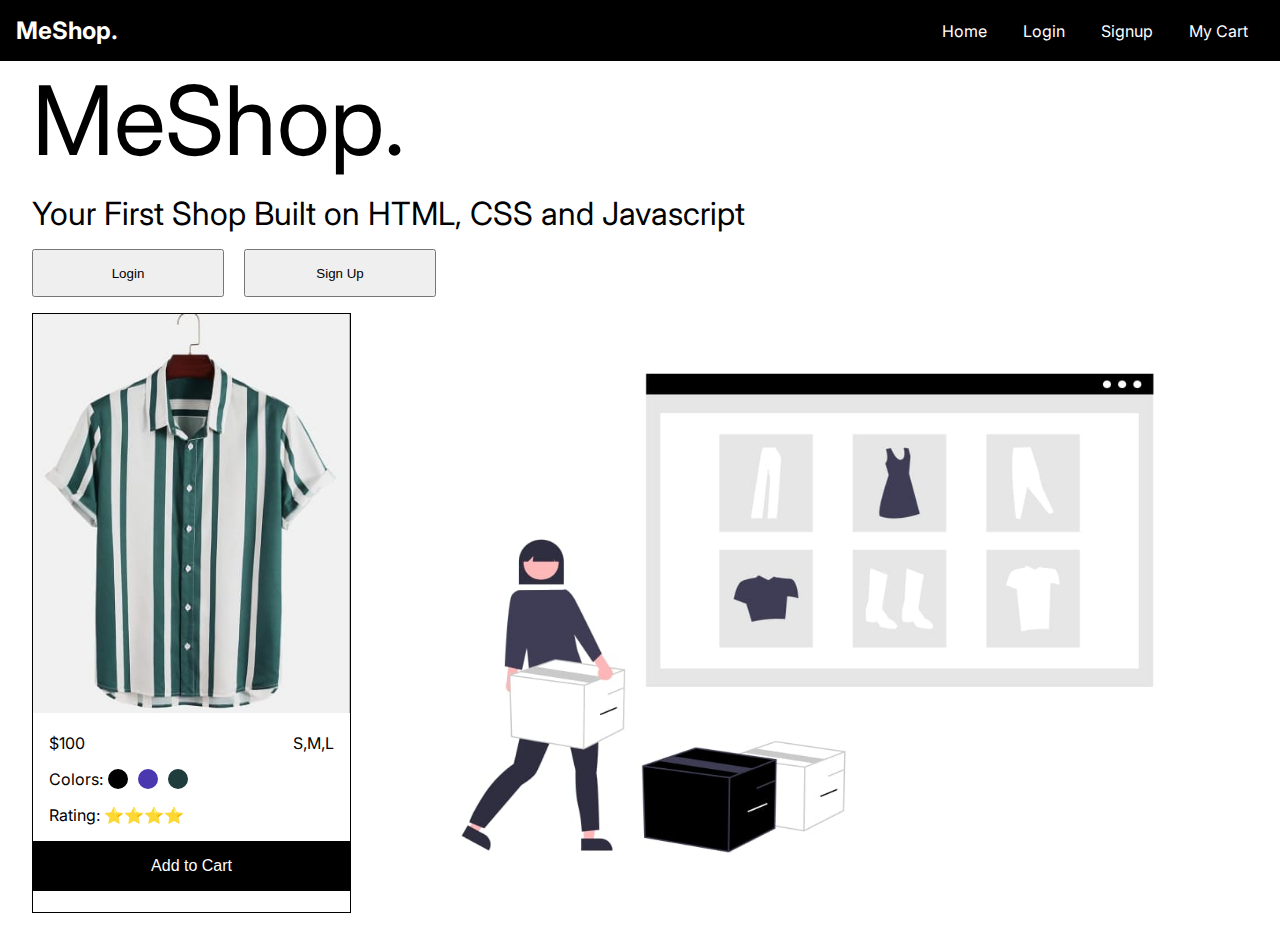
==== index.html @ b22afc58 "codes added" ====
<!DOCTYPE html>
<html lang="en">
<head>
    <meta charset="UTF-8">
    <meta http-equiv="X-UA-Compatible" content="IE=edge">
    <meta name="viewport" content="width=device-width, initial-scale=1.0">
    <title>shopping cart application</title>
    <link rel="stylesheet" href="./styles.css">
</head>
<body>
    <nav>
      <div class="brand">
        <a href="/">MeShop.</a>
      </div>
      <div class="nav-items">
        <a href="./index.html">Home</a>
        <a href="./login/index.html">Login</a>
        <a href="./signup/index.html">Signup</a>
        <a href="./login/index.html">My Cart</a>
      </div>
    </nav>
    <main>
    <div class="heading">
      <p id="h1">MeShop.</p>
      <p id="h4">Your First Shop Built on HTML, CSS and Javascript</p>
      <button id="login-btn">Login</button>
      
      <button id="signup-btn">Sign Up</button>
    </div>
    <main-content>
    <!-- <div class="items"> -->
      <div class="item">
        <img src="./shop/tshirt.jpg" alt="Item" />
        <div class="info">
          <div class="row">
            <div class="price">$100</div>
            <div class="sized">S,M,L</div>
          </div>
          <div class="colors">
            Colors:
            <div class="row">
              <div class="circle" style="background-color: #000"></div>
              <div class="circle" style="background-color: #4938af"></div>
              <div class="circle" style="background-color: #203d3e"></div>
            </div>
          </div>
          <div class="row">Rating: ⭐⭐⭐⭐</div>
        </div>
        <button id="addBtn">Add to Cart</button>
      </div>
    <!-- </div> -->
    <img src="./landingPagePic.jpg" alt="" id="img2">
  </main-content>
</main>
<script src="./script.js"></script>
  </body>
</html>
---- styles.css ----
@import url("https://fonts.googleapis.com/css2?family=Inter:wght@100;200;300;400;500;600;700;800;900&display=swap");

* {
  padding: 0;
  margin: 0;
  box-sizing: border-box;
  overflow-x: hidden;
}

main{
    width: 95%;
    margin: auto;
}

body {
  font-family: "Inter", sans-serif;
  overflow-x: hidden;
}

a {
  color: white;
  text-decoration: none;
}

nav {
    display: flex;
    justify-content: space-between;
    align-items: center;
    color: white;
    position: sticky;
    z-index: 100;
    top: 0;
  
    background-color: black;
    border-bottom: 1px solid white;
    padding: 1rem;
    font-size: 1rem;
  }
  
  nav .brand {
    font-size: 1.5rem;
    font-weight: bold;
  }
  
  nav .nav-items a {
    margin: 0 1rem;
  }



  /* *************************************** */

  
main-content {
    display: flex;
    justify-content: space-between;
    width: auto;
    overflow-x: scroll;
    padding: 1rem 0;
    gap: 1rem;
  }
  
  main-content  .item {
    border: 1px solid black;
    /* width: 83%; */
   
  }
  
  main-content  .item img {
    max-width: 100%;
  }
  
  main-content  .item .row {
    display: flex;
    justify-content: space-between;
  }
  
  main-content  .item .info {
    padding: 1rem;
  }
  
  main-content .item button {
    width: 100%;
    border-radius: none;
    border: none;
    padding: 1rem;
    font-size: 1rem;
    color: white;
    background-color: black;
    cursor: pointer;
  }
  
  main-content  .item .colors {
    display: flex;
    margin: 1rem 0;
  }
  
  main-content  .item .circle {
    width: 20px;
    height: 20px;
    border-radius: 100%;
    margin: 0 5px;
  }
  
#h1{
    font-size: 6rem;
}
#h4{
  margin: 1rem 0rem;
    font-size: 2rem;
}
#login-btn,#signup-btn{
    color: #000;
    padding: 0.2rem 0.4rem;
    height: 3rem;
    width: 12rem;
} 
#signup-btn{
  margin-left: 1rem;
}

#img2{
    height: 600px;
    width: 1000px;
}
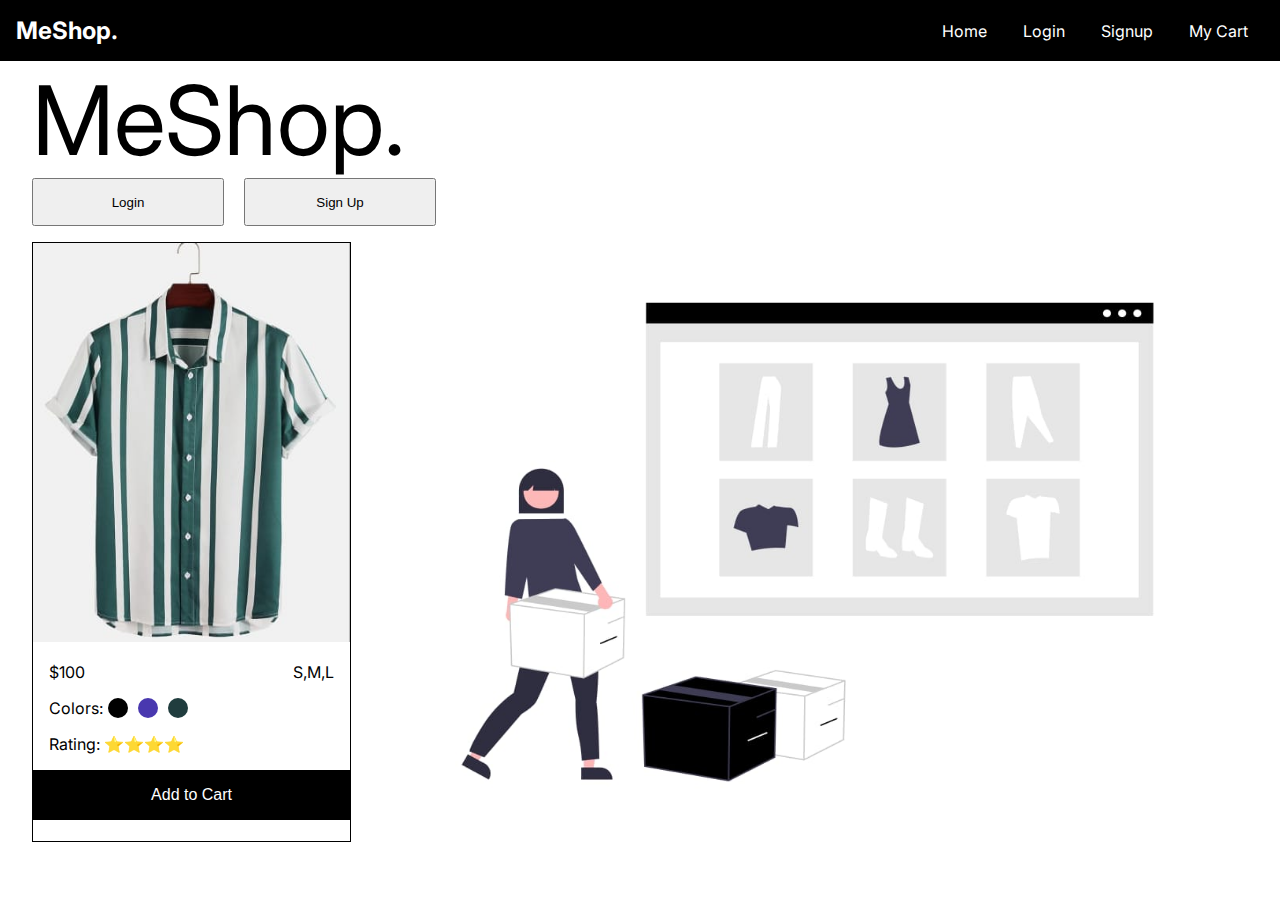
==== commit 6211cd4e: "Update index.html" ====
--- a/index.html
+++ b/index.html
@@ -22,7 +22,7 @@
     <main>
     <div class="heading">
       <p id="h1">MeShop.</p>
-      <p id="h4">Your First Shop Built on HTML, CSS and Javascript</p>
+<!--       <p id="h4">Your First Shop Built on HTML, CSS and Javascript</p> -->
       <button id="login-btn">Login</button>
       
       <button id="signup-btn">Sign Up</button>
@@ -30,23 +30,29 @@
     <main-content>
     <!-- <div class="items"> -->
       <div class="item">
-        <img src="./shop/tshirt.jpg" alt="Item" />
-        <div class="info">
-          <div class="row">
-            <div class="price">$100</div>
-            <div class="sized">S,M,L</div>
-          </div>
-          <div class="colors">
-            Colors:
-            <div class="row">
-              <div class="circle" style="background-color: #000"></div>
-              <div class="circle" style="background-color: #4938af"></div>
-              <div class="circle" style="background-color: #203d3e"></div>
+        <div id="img-div">
+          <img src="./shop/tshirt.jpg" alt="Item" />
+
+        </div>
+        <div class="info" id="info-div">
+              <div class="row">
+                <div class="price">$100</div>
+                <div class="sized">S,M,L</div>
+              </div>
+              <div class="colors">
+                Colors:
+                <div class="row">
+                  <div class="circle" style="background-color: #000"></div>
+                  <div class="circle" style="background-color: #4938af"></div>
+                  <div class="circle" style="background-color: #203d3e"></div>
+                </div>
+              </div>
+              <div class="row">Rating: ⭐⭐⭐⭐</div>
             </div>
-          </div>
-          <div class="row">Rating: ⭐⭐⭐⭐</div>
+        <div id="btn-div">
+          <button id="addBtn">Add to Cart</button>
+
         </div>
-        <button id="addBtn">Add to Cart</button>
       </div>
     <!-- </div> -->
     <img src="./landingPagePic.jpg" alt="" id="img2">
@@ -54,4 +60,4 @@
 </main>
 <script src="./script.js"></script>
   </body>
-</html>+</html>
